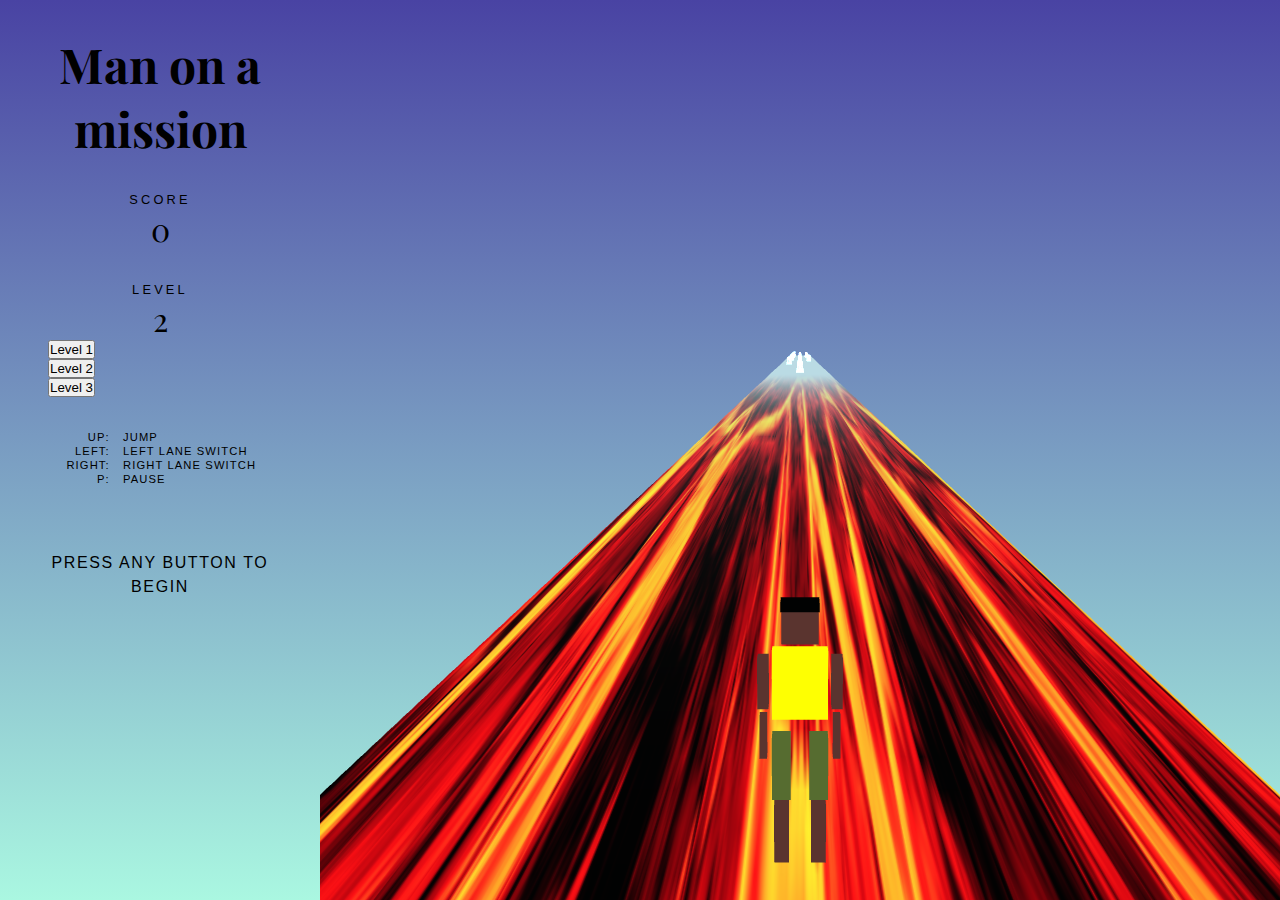
==== level2.html @ ccc91f58 "level html and js files added" ====
<html>
	<head>
		<title>Man on a Mission</title>
		<link href="https://fonts.googleapis.com/css?family=Playfair+Display:400,700" rel="stylesheet">
		<!-- <script type="text/javascript" src="js/three.min.js"></script> -->
		<script type="text/javascript" src="js/three.js"></script>
        <script type="text/javascript" src="js/level2.js"></script>
		<link href="style.css" rel="stylesheet">
	</head>
	<body>
		<div class="panel">
			<div class="game-title">
				<div class="title">Man on a mission</div>
			</div>
			<div class="stat">
				<label>Score</label>
				<p id="score">0</p>
			</div>
			<div class="stat">
				<label>Level</label>
				<p id="level">2</p>
			</div>
			<div>
				<button onclick="level1()">Level 1</button>
				<br><button >Level 2</button>
				<br><button onclick="level3()">Level 3</button>
			</div>

			<table id="controls">
			  	<tr>
			    	<td>Up:</td>
			    	<td>Jump</td>
			  	</tr>
			  	<tr>
			    	<td>Left:</td>
			    	<td>Left lane switch</td>
			  	</tr>
			  	<tr>
			    	<td>Right:</td>
			    	<td>Right lane switch</td>
			  	</tr>
			  	<tr>
			    	<td>p:</td>
			    	<td>Pause</td>
			  	</tr>
			</table>
			<table id="ranks"></table>
			<div class="animate-flicker" id="variable-content">Press any button to begin</div>
		</div>
		<div id="world"></div>
			
		</div>

		<script>
			function level1() {
				window.location = "index.html"; 
			}	
            function level3() {
				window.location = "level3.html"; 
			}	
		</script>

	</body>
</html>
---- style.css ----
* {
    margin:0;
    padding:0;
    font-family:'Avenir Next', Avenir, 'Helvetica Neue', Helvetica, Arial, sans-serif;
}

html, body {
  width:100%;
  height:100%;
}

html, body {
    background: linear-gradient(#4943a3, #aaf7e1);
}

#world {
  position: absolute;
  width:75%;
  height: 100%;
  right:0;
  overflow: hidden;
}

.panel {
    position:absolute;
    top:0;
    left:0;
    padding: 2em 3em;
    width: 25%;
    box-sizing: border-box;
}

.game-title {
    z-index:100;
    position:relative;
    text-align:center;
}

.game-title .title {
    font-family: 'Playfair Display', serif;
    font-weight:700;
    font-size:3em;
}

.game-title .byline {
    font-family: 'Playfair Display', serif;
    text-transform:uppercase;
    color:#333;
    letter-spacing:0.2em;
    font-size:0.8em;
    font-weight:600;
    margin-top:0.5em;
}

a {
    font-family: 'Playfair Display', serif;
    letter-spacing:0.2em;
    font-weight:600;
    text-decoration: none;
}

table {
    width: 100%;
    box-sizing: border-box;
    margin-top: 2em;
}

td {
    letter-spacing:0.1em;
    font-size:0.7em;
    text-transform:uppercase;
    font-weight:400;
}

td:first-child {
    width: 30%;
    text-align: right;
    padding-right: 0.5em;
}

td:nth-child(2) {
    width: 70%;
    text-align: left;
    padding-left: 0.5em;
}

.stat {
    margin-top: 2em;
    text-align:center;
}

.stat p {
    width:100%;
    text-align:center;
    font-family:'Playfair Display';
    font-size:2em;
}

.stat label {
    text-align:center;
    text-transform:uppercase;
    letter-spacing:0.25em;
    font-size:0.8em;
    width:100%;
    float:left;
}

#variable-content {
    margin-top:2em;
    letter-spacing:0.1em;
    text-transform:uppercase;
    font-size:1em;
    font-weight:100;
    text-align:center;
    line-height:150%;
}

@keyframes flickerAnimation {
  0%   { opacity:1; }
  50%  { opacity:0; }
  100% { opacity:1; }
}

@-o-keyframes flickerAnimation{
  0%   { opacity:1; }
  50%  { opacity:0; }
  100% { opacity:1; }
}

@-moz-keyframes flickerAnimation{
  0%   { opacity:1; }
  50%  { opacity:0; }
  100% { opacity:1; }
}

@-webkit-keyframes flickerAnimation{
  0%   { opacity:1; }
  50%  { opacity:0; }
  100% { opacity:1; }
}

.animate-flicker {
   -webkit-animation: flickerAnimation 1.5s infinite;
   -moz-animation: flickerAnimation 1.5s infinite;
   -o-animation: flickerAnimation 1.5s infinite;
    animation: flickerAnimation 1.5s infinite;
}
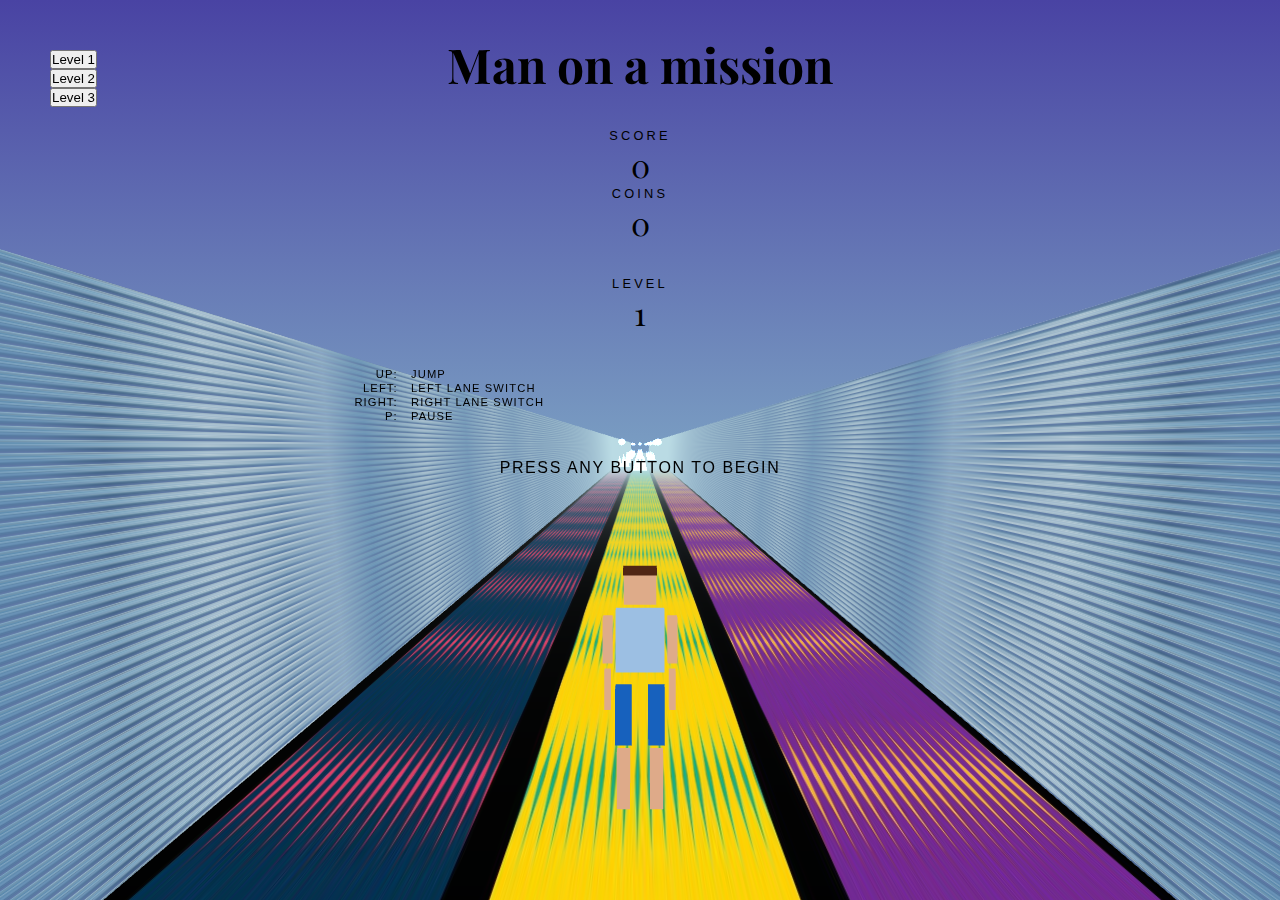
==== commit 54c7ce0b: "levels added" ====
--- a/level2.html
+++ b/level2.html
@@ -4,7 +4,7 @@
 		<link href="https://fonts.googleapis.com/css?family=Playfair+Display:400,700" rel="stylesheet">
 		<!-- <script type="text/javascript" src="js/three.min.js"></script> -->
 		<script type="text/javascript" src="js/three.js"></script>
-        <script type="text/javascript" src="js/level2.js"></script>
+        <script type="text/javascript" src="js/gameCoins.js"></script>
 		<link href="style.css" rel="stylesheet">
 	</head>
 	<body>
@@ -15,18 +15,20 @@
 			<div class="stat">
 				<label>Score</label>
 				<p id="score">0</p>
+				<label>Coins</label>
+				<p id="coins">0</p>
 			</div>
 			<div class="stat">
 				<label>Level</label>
-				<p id="level">2</p>
+				<p id="level">1</p>
 			</div>
-			<div>
+			<div class="level">
 				<button onclick="level1()">Level 1</button>
-				<br><button >Level 2</button>
+				<br><button>Level 2</button>
 				<br><button onclick="level3()">Level 3</button>
 			</div>
 
-			<table id="controls">
+			<table class="instructions" id="controls">
 			  	<tr>
 			    	<td>Up:</td>
 			    	<td>Jump</td>
@@ -44,7 +46,7 @@
 			    	<td>Pause</td>
 			  	</tr>
 			</table>
-			<table id="ranks"></table>
+			<!-- <table id="ranks"></table> -->
 			<div class="animate-flicker" id="variable-content">Press any button to begin</div>
 		</div>
 		<div id="world"></div>
@@ -54,10 +56,10 @@
 		<script>
 			function level1() {
 				window.location = "index.html"; 
-			}	
-            function level3() {
+			}
+			function level3() {
 				window.location = "level3.html"; 
-			}	
+			}		
 		</script>
 
 	</body>
--- a/style.css
+++ b/style.css
@@ -15,7 +15,7 @@
 
 #world {
   position: absolute;
-  width:75%;
+  width:100%;
   height: 100%;
   right:0;
   overflow: hidden;
@@ -26,7 +26,7 @@
     top:0;
     left:0;
     padding: 2em 3em;
-    width: 25%;
+    width: 100%;
     box-sizing: border-box;
 }
 
@@ -34,6 +34,19 @@
     z-index:100;
     position:relative;
     text-align:center;
+}
+
+.instructions {
+    z-index:100;
+    position:relative;
+    text-align:center;
+}
+
+.level {
+    z-index:100;
+    position: absolute;
+    top: 50px;
+    left: 50px;
 }
 
 .game-title .title {
@@ -105,6 +118,15 @@
     float:left;
 }
 
+.stat tr{
+    text-align:left;
+    text-transform:uppercase;
+    letter-spacing:0.25em;
+    font-size:0.8em;
+    width:100%;
+    float:left;
+}
+
 #variable-content {
     margin-top:2em;
     letter-spacing:0.1em;
@@ -144,4 +166,7 @@
    -moz-animation: flickerAnimation 1.5s infinite;
    -o-animation: flickerAnimation 1.5s infinite;
     animation: flickerAnimation 1.5s infinite;
+    z-index:100;
+    position:relative;
+    text-align:center;
 }
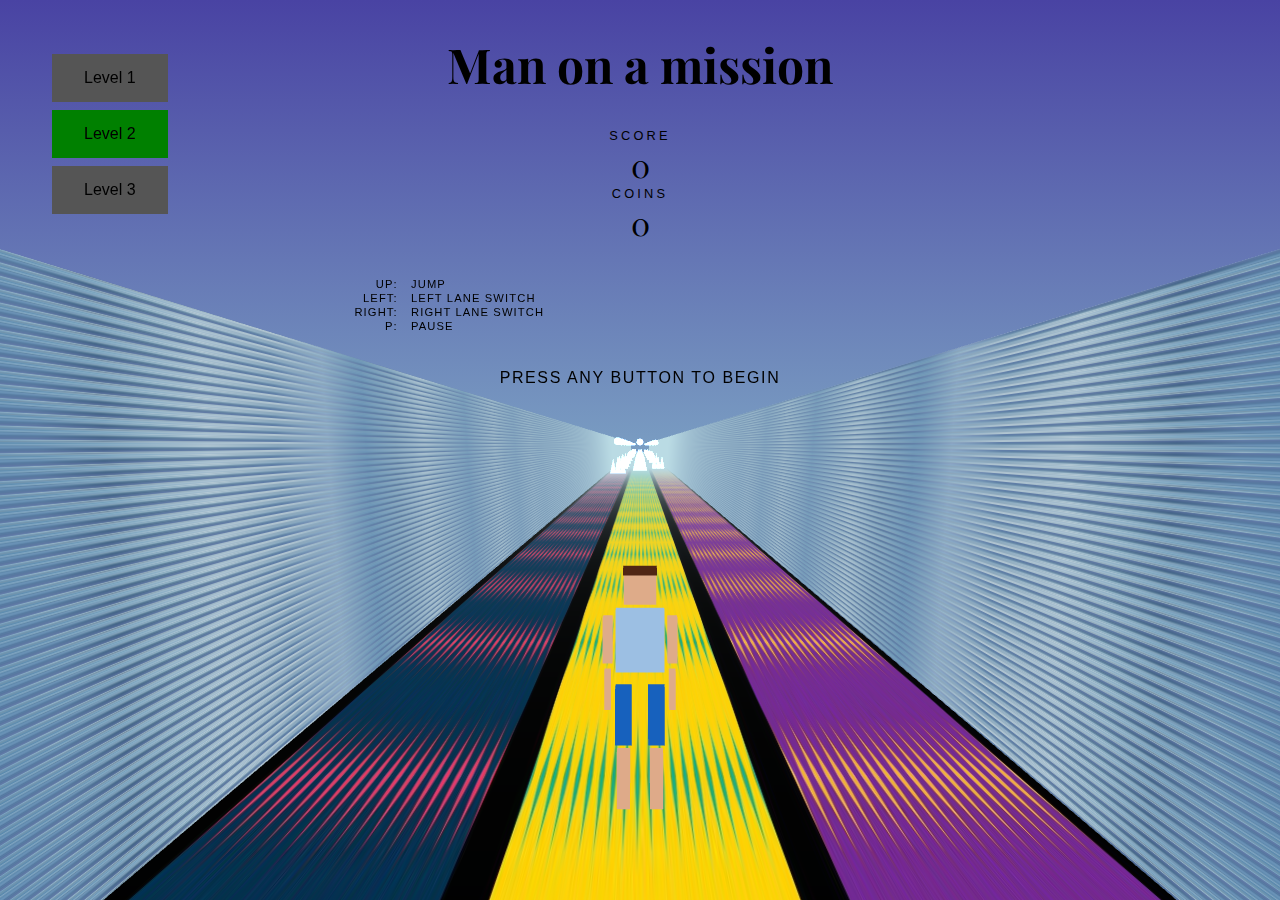
==== commit 1b8b7205: "Button Styling" ====
--- a/level2.html
+++ b/level2.html
@@ -4,7 +4,7 @@
 		<link href="https://fonts.googleapis.com/css?family=Playfair+Display:400,700" rel="stylesheet">
 		<!-- <script type="text/javascript" src="js/three.min.js"></script> -->
 		<script type="text/javascript" src="js/three.js"></script>
-        <script type="text/javascript" src="js/gameCoins.js"></script>
+        <script type="text/javascript" src="js/level2.js"></script>
 		<link href="style.css" rel="stylesheet">
 	</head>
 	<body>
@@ -18,14 +18,10 @@
 				<label>Coins</label>
 				<p id="coins">0</p>
 			</div>
-			<div class="stat">
-				<label>Level</label>
-				<p id="level">1</p>
-			</div>
 			<div class="level">
-				<button onclick="level1()">Level 1</button>
-				<br><button>Level 2</button>
-				<br><button onclick="level3()">Level 3</button>
+				<button onclick="level1()" class="button">Level 1</button>
+				<br><button style="background-color: green;" class="button">Level 2</button>
+				<br><button onclick="level3()" class="button">Level 3</button>
 			</div>
 
 			<table class="instructions" id="controls">
@@ -61,6 +57,5 @@
 				window.location = "level3.html"; 
 			}		
 		</script>
-
 	</body>
 </html>--- a/style.css
+++ b/style.css
@@ -1,3 +1,16 @@
+.button {
+    background-color: #555555;
+    border: none;
+    color: white;
+    padding: 15px 32px;
+    text-align: center;
+    text-decoration: none;
+    display: inline-block;
+    font-size: 16px;
+    margin: 4px 2px;
+    cursor: pointer;
+    color: black;
+  }
 * {
     margin:0;
     padding:0;
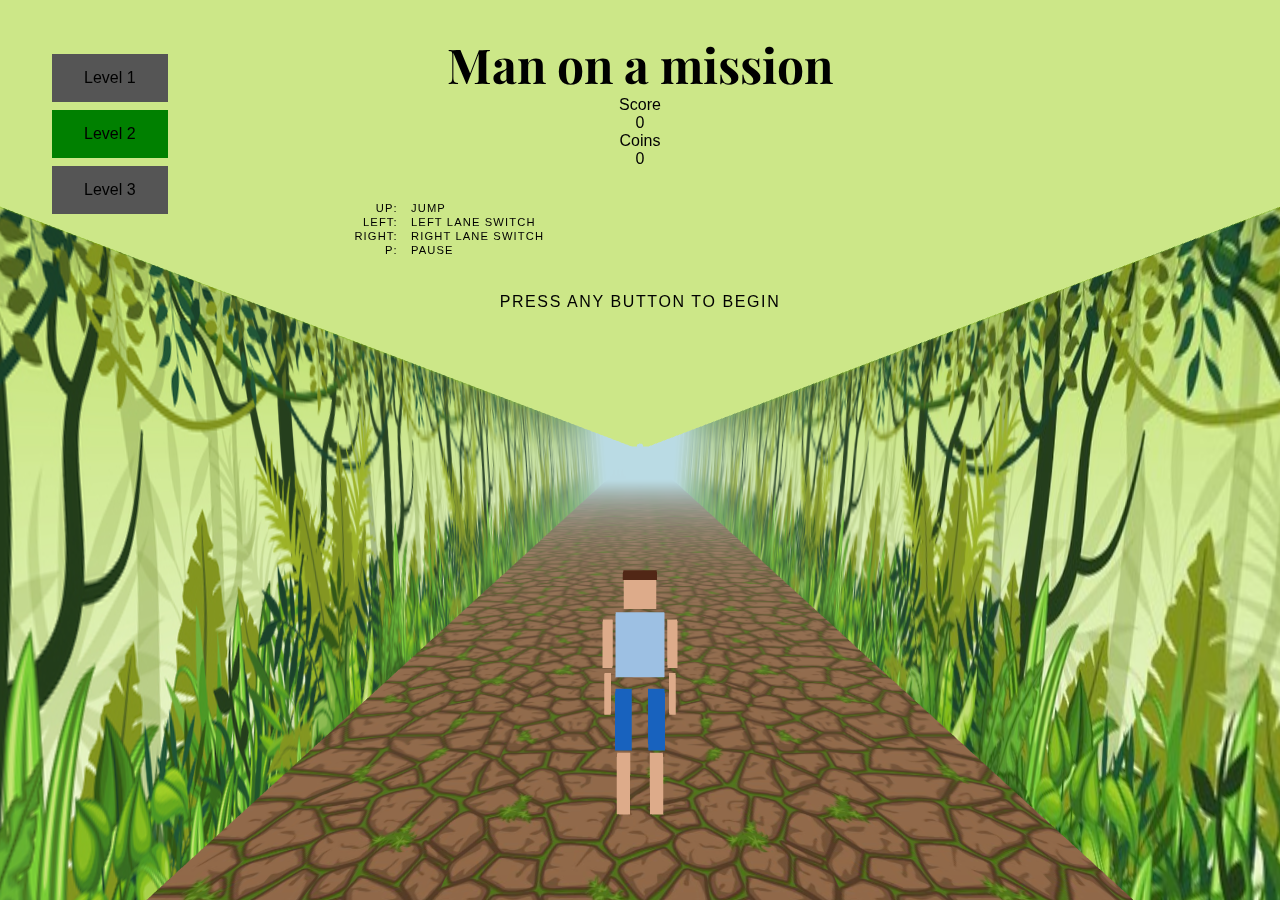
==== commit 37e97e46: "Final Aesthetic changes" ====
--- a/level2.html
+++ b/level2.html
@@ -11,8 +11,6 @@
 		<div class="panel">
 			<div class="game-title">
 				<div class="title">Man on a mission</div>
-			</div>
-			<div class="stat">
 				<label>Score</label>
 				<p id="score">0</p>
 				<label>Coins</label>
